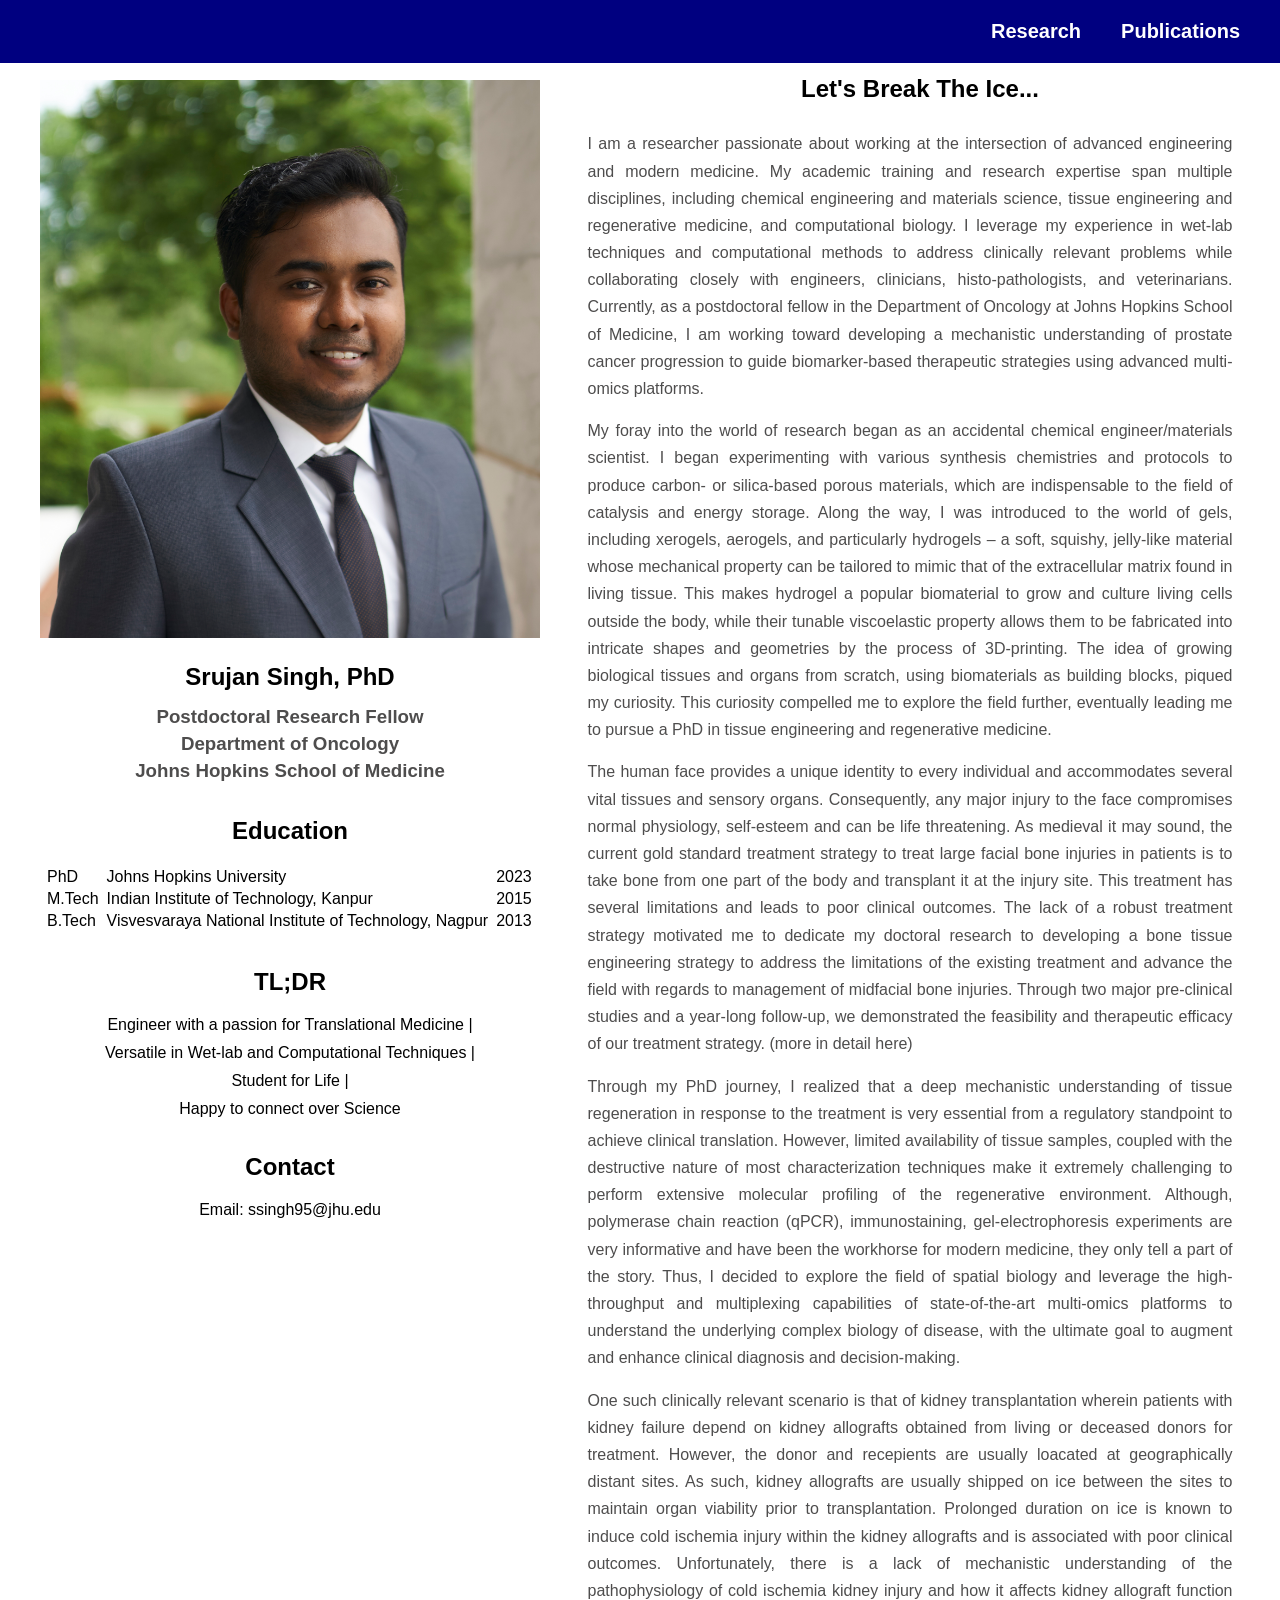
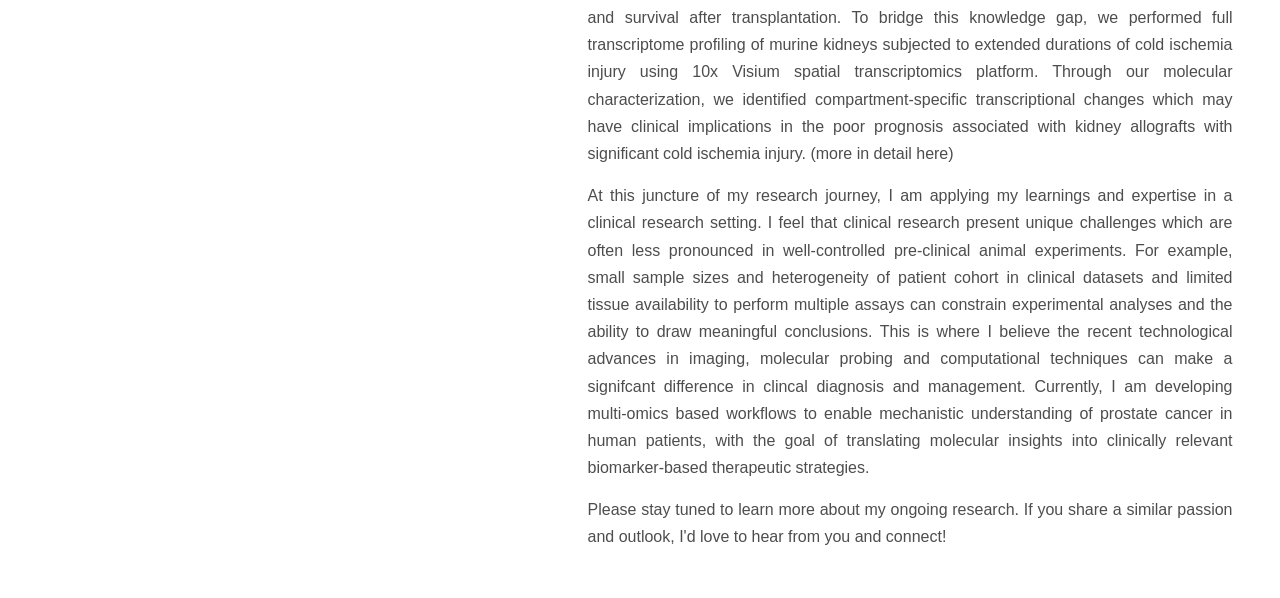
==== index.html @ 66c5327a "Webpage Files Added" ====
<!-- Type !<TAB> to get the follwing piece of code--> 
<!-- Or you can just comment using "/* */ within the code section"-->

<!-- This is the landing page to my website!! You can navigate to all pages from here.   -->
<!DOCTYPE html>
<html>
    <head> 
        <title> Srujan Singh, PhD  </title> 
        <link rel="stylesheet" href="style/profile_style.css">
    
    </head>
        <body>
            <!-- The header contains the tabs "About Me, Research Interests and Publications" -->
            <header> 
                <nav>
                    <ul>
                    <!--<li> <a href="profile_pages/About_Me.html"> About Me </a></li> -->
                        <li> <a href="profile_pages/Research_Interests.html" target="_blank" rel="noopener noreferrer">Research </a></li>
                        <li> <a href="profile_pages/Publications.html" target="_blank" rel="noopener noreferrer"> Publications </a></li>
                    </ul>
                </nav>
            </header>
            <!-- The following section will contain my photogaraph and information.   -->
            
            <section class="profile-section">

                <!-- LEFT SIDE: Profile + Education -->
                <div class="profile-left">

                    <div class="profile-info">

                        <!-- <img src="/image/Srujan_Crop2.jpg" alt="Srujan Singh, PhD"> -->
                        <img src="image/Srujan_Crop2.jpg" alt="Srujan Singh, PhD">

                        <h1>Srujan Singh, PhD</h1>
                        <h3>Postdoctoral Research Fellow</h3>
                        <h3>Department of Oncology</h3>
                        <h3>Johns Hopkins School of Medicine</h3>

                    </div>

                    <!-- Education -->
                    <div class="profile-info-table">

                        <h2>Education</h2>

                        <table>
                            <!--
                            <tr>
                                <th>Degree</th>
                                <th>Institution</th>
                                <th>Year</th>
                            </tr> -->

                            <tr>
                                <td>PhD</td>
                                <td>Johns Hopkins University</td>
                                <td>2023</td>
                            </tr>

                            <tr>
                                <td>M.Tech</td>
                                <td>Indian Institute of Technology, Kanpur</td>
                                <td>2015</td>
                            </tr>

                            <tr>
                                <td>B.Tech</td>
                                <td>Visvesvaraya National Institute of Technology, Nagpur</td>
                                <td>2013</td>
                            </tr>
                        </table>

                    </div>

                    <div class="TLDR">
                        <h2> TL;DR </h2>
                        <p> Engineer with a passion for Translational Medicine |</p>
                        <p> Versatile in Wet-lab and Computational Techniques |</p>
                        <p> Student for Life |</p>
                        <p> Happy to connect over Science </p>
                    </div>

                    <div class="Contact">
                        <h2> Contact </h2>
                        <p> Email: ssingh95@jhu.edu </p>
                    </div>


                </div>


                </div>  <!-- <<-This is the end of contents on the left side. -->

                
                <!-- RIGHT SIDE: Description -->
                <div class="profile-description">

                    <h1> Let's Break The Ice...</h1>

                        <p>
                            I am a researcher passionate about working at the intersection of advanced engineering and modern medicine.
                            My academic training and research expertise span multiple disciplines, including chemical engineering and materials 
                            science, tissue engineering and regenerative medicine, and computational biology. I leverage my experience in 
                            wet-lab techniques and computational methods to address clinically relevant problems while collaborating closely 
                            with engineers, clinicians, histo-pathologists, and veterinarians. Currently, as a postdoctoral fellow in the 
                            Department of Oncology at Johns Hopkins School of Medicine, I am working toward developing a mechanistic 
                            understanding of prostate cancer progression to guide biomarker-based therapeutic strategies using advanced 
                            multi-omics platforms.
                        </p>

                        <p>
                            My foray into the world of research began as an accidental chemical engineer/materials scientist. I began 
                            experimenting with various synthesis chemistries and protocols to produce carbon- or silica-based porous 
                            materials, which are indispensable to the field of catalysis and energy storage. Along the way, I was
                            introduced to the world of gels, including xerogels, aerogels, and particularly hydrogels &ndash; a soft, squishy, 
                            jelly-like material whose mechanical property can be tailored to mimic that of the extracellular matrix found 
                            in living tissue. This makes hydrogel a popular biomaterial to grow and culture living cells outside the body,
                            while their tunable viscoelastic property allows them to be fabricated into intricate shapes and geometries
                            by the process of 3D-printing. The idea of growing biological tissues and organs from scratch, using 
                            biomaterials as building blocks, piqued my curiosity. This curiosity compelled me to explore the field further, 
                            eventually leading me to pursue a PhD in tissue engineering and regenerative medicine.
                        </p>

                        <p>
                            The human face provides a unique identity to every individual and accommodates several vital tissues and sensory 
                            organs. Consequently, any major injury to the face compromises normal physiology, self-esteem and can be life 
                            threatening. As medieval it may sound, the current gold standard treatment strategy to treat large facial bone 
                            injuries in patients is to take bone from one part of the body and transplant it at the injury site. 
                            This treatment has several limitations and leads to poor clinical outcomes. The lack of a robust treatment strategy
                            motivated me to dedicate my doctoral research to developing a bone tissue engineering strategy to address the 
                            limitations of the existing treatment and advance the field with regards to management of midfacial bone injuries. 
                            Through two major pre-clinical studies and a year-long follow-up, we demonstrated the feasibility and therapeutic 
                            efficacy of our treatment strategy.
                            (<a href="profile_pages/Research_Interests.html#bone-regeneration" target="_blank" rel="noopener noreferrer">more in detail here</a>)
                        </p>

                        <p>
                            Through my PhD journey, I realized that a deep mechanistic understanding of tissue regeneration in response to the treatment 
                            is very essential from a regulatory standpoint to achieve clinical translation. However, limited availability of tissue samples, 
                            coupled with the destructive nature of most characterization techniques make it extremely challenging to perform extensive 
                            molecular profiling of the regenerative environment. Although, polymerase chain reaction (qPCR), immunostaining, gel-electrophoresis 
                            experiments are very informative and have been the workhorse for modern medicine, they only tell a part of the story. 
                            Thus, I decided to explore the field of spatial biology and leverage the high-throughput and multiplexing capabilities 
                            of state-of-the-art multi-omics platforms to understand the underlying complex biology of disease, with the ultimate goal to
                            augment and enhance clinical diagnosis and decision-making. 
                        </p>

                        <p>
                            One such clinically relevant scenario is that of kidney transplantation wherein patients with kidney failure depend on kidney allografts 
                            obtained from living or deceased donors for treatment. However, the donor and recepients are usually loacated at geographically 
                            distant sites. As such, kidney allografts are usually shipped on ice between the sites to maintain organ viability prior to 
                            transplantation. Prolonged duration on ice is known to induce cold ischemia injury within the kidney allografts and is associated 
                            with poor clinical outcomes. Unfortunately, there is a lack of mechanistic understanding of the pathophysiology of cold ischemia 
                            kidney injury and how it affects kidney allograft function and survival after transplantation. To bridge this knowledge gap, we 
                            performed full transcriptome profiling of murine kidneys subjected to extended durations of cold ischemia injury using 10x Visium
                            spatial transcriptomics platform. Through our molecular characterization, we identified compartment-specific transcriptional changes 
                            which may have clinical implications in the poor prognosis associated with kidney allografts with significant cold ischemia injury.
                            (<a href="profile_pages/Research_Interests.html#spatial-transcriptomics" target="_blank" rel="noopener noreferrer">more in detail here</a>)
                        </p>

                        <p>
                            At this juncture of my research journey, I am applying my learnings and expertise in a clinical research setting. I feel 
                            that clinical research present unique challenges which are often less pronounced in well-controlled pre-clinical animal experiments.
                            For example, small sample sizes and heterogeneity of patient cohort in clinical datasets and limited tissue 
                            availability to perform multiple assays can constrain experimental analyses and the ability to draw meaningful conclusions. 
                            This is where I believe the recent technological advances in imaging, molecular probing and computational techniques can make
                            a signifcant difference in clincal diagnosis and management. Currently, I am developing multi-omics based workflows to enable 
                            mechanistic understanding of prostate cancer in human patients, with the goal of translating molecular insights into clinically 
                            relevant biomarker-based therapeutic strategies. 
                        </p>

                        <p>
                            Please stay tuned to learn more about my ongoing research. If you share a similar passion and outlook, I'd love to hear from you 
                            and connect! 
                        </p>

                </div>

            </section>


            <!--<footer> footer </footer> -->
            
        </body>
</html>
---- style/profile_style.css ----
body { 
                background: white;
                color: black;
                font-family: Arial, Helvetica, sans-serif;
                margin: 0px;
                padding: 0px;
     
            }
            h1 {
                color: black;
                margin-left: 20px;
            }

             h2 {
                color:gray;
            }

             p { 
                color:black;
            }

            header {
                background: navy;
                padding: 20px; 

                position: fixed;
                top: 0; 
                left: 0;
                width: 100%;
                z-index: 1000;
                box-sizing: border-box;
            }

            ul {
                margin: 0px;
                padding: 0px;
                list-style-type: none; /* to remove the bullets from the items in li */
            }

            
            li {
                display: inline-block;
                margin-right: 20px; /* to have spacing between the items in li */
                

            }
            
            nav ul {
                display: flex;              /* put items in a row */
                justify-content: flex-end;  /* move items to the right */
                list-style-type: none;      /* remove bullets */
                padding: 0;
                margin: 0;
            }

            nav li {
                 margin-left: 20px;          /* spacing between items */
                 font-weight: bold;
                 font-size: 20px;
            }

            a {
                color: white;
                text-decoration: none;
                justify-content: flex-end;
            }

            a:visited {
                color: white;
            }

            a:hover {
                color:yellow;
            }

            section {
                background: white;
                color: gray;
                padding: 100x 20px 20px;;
                display: flex;
                flex-direction: row;
            }
            
            

            footer {
                background: black;
                padding: 10px 20px;

            }

/* This section contains all the style parameters for the profile section */
            .profile-section {
                text-align: center;
                padding-top: 40px;
            }

            .profile-section img {
                padding-top: 40px;
                display: block;
                margin: auto;
            }

            

            .profile-section h1{
                padding-top:15px;
            }
            
            
            .profile-section h3,
            .profile-section p {
                margin: 10px 0;
            }

            .profile-section {
                display: flex;
                align-items: flex-start;
                gap: 40px;
                padding: 40px;
            }

/* Profile picture, name, and designation on the LEFT */
            .profile-info {
                width: 500px;
                flex-shrink: 0;
                text-align: center;
            }

            .profile-info img {
                width: 500px;
                height: auto;
                display: block;
            }

            .profile-info h1 {
                color: black;
                margin: 10px 0 0 0;
                text-align: center;
            }

            .profile-info h3 {
                color: rgb(78, 77, 77);
                margin: 15px 0 0 0;
                text-align: center;
            }

            .profile-info h3 + h3 {
                margin-top: 5px;
            } 



            .profile-info-table h2 {
                color: black;
                margin-top: 35px;
                text-align: center;
            }

            
            .profile-info-table td {
            color:black;
            padding-left: 5px; 
            text-align: left;
            vertical-align: middle;
            margin-top:5px;
            }
            

            .TLDR h2 {
                color: black;
                margin-top: 35px;
                text-align: center;
            }

            .Contact h2 {
                color: black;
                margin-top: 35px;
                text-align: center;
            }

/* Paragraph on the RIGHT */
            .profile-description {
                flex: 1;
            }

            .profile-description p {
                color: rgb(78, 77, 77);
                margin: 0;
                padding: 7.5px;
                line-height: 1.7;
                text-align: justify;
            }

            .profile-section .profile-description a{
                color: rgb(78, 77, 77);
            }

            .profile-section .profile-description a:hover{
                color: red;
            }

         /*.profile-section .profile-description a:visited{
                color: brown;
            } */
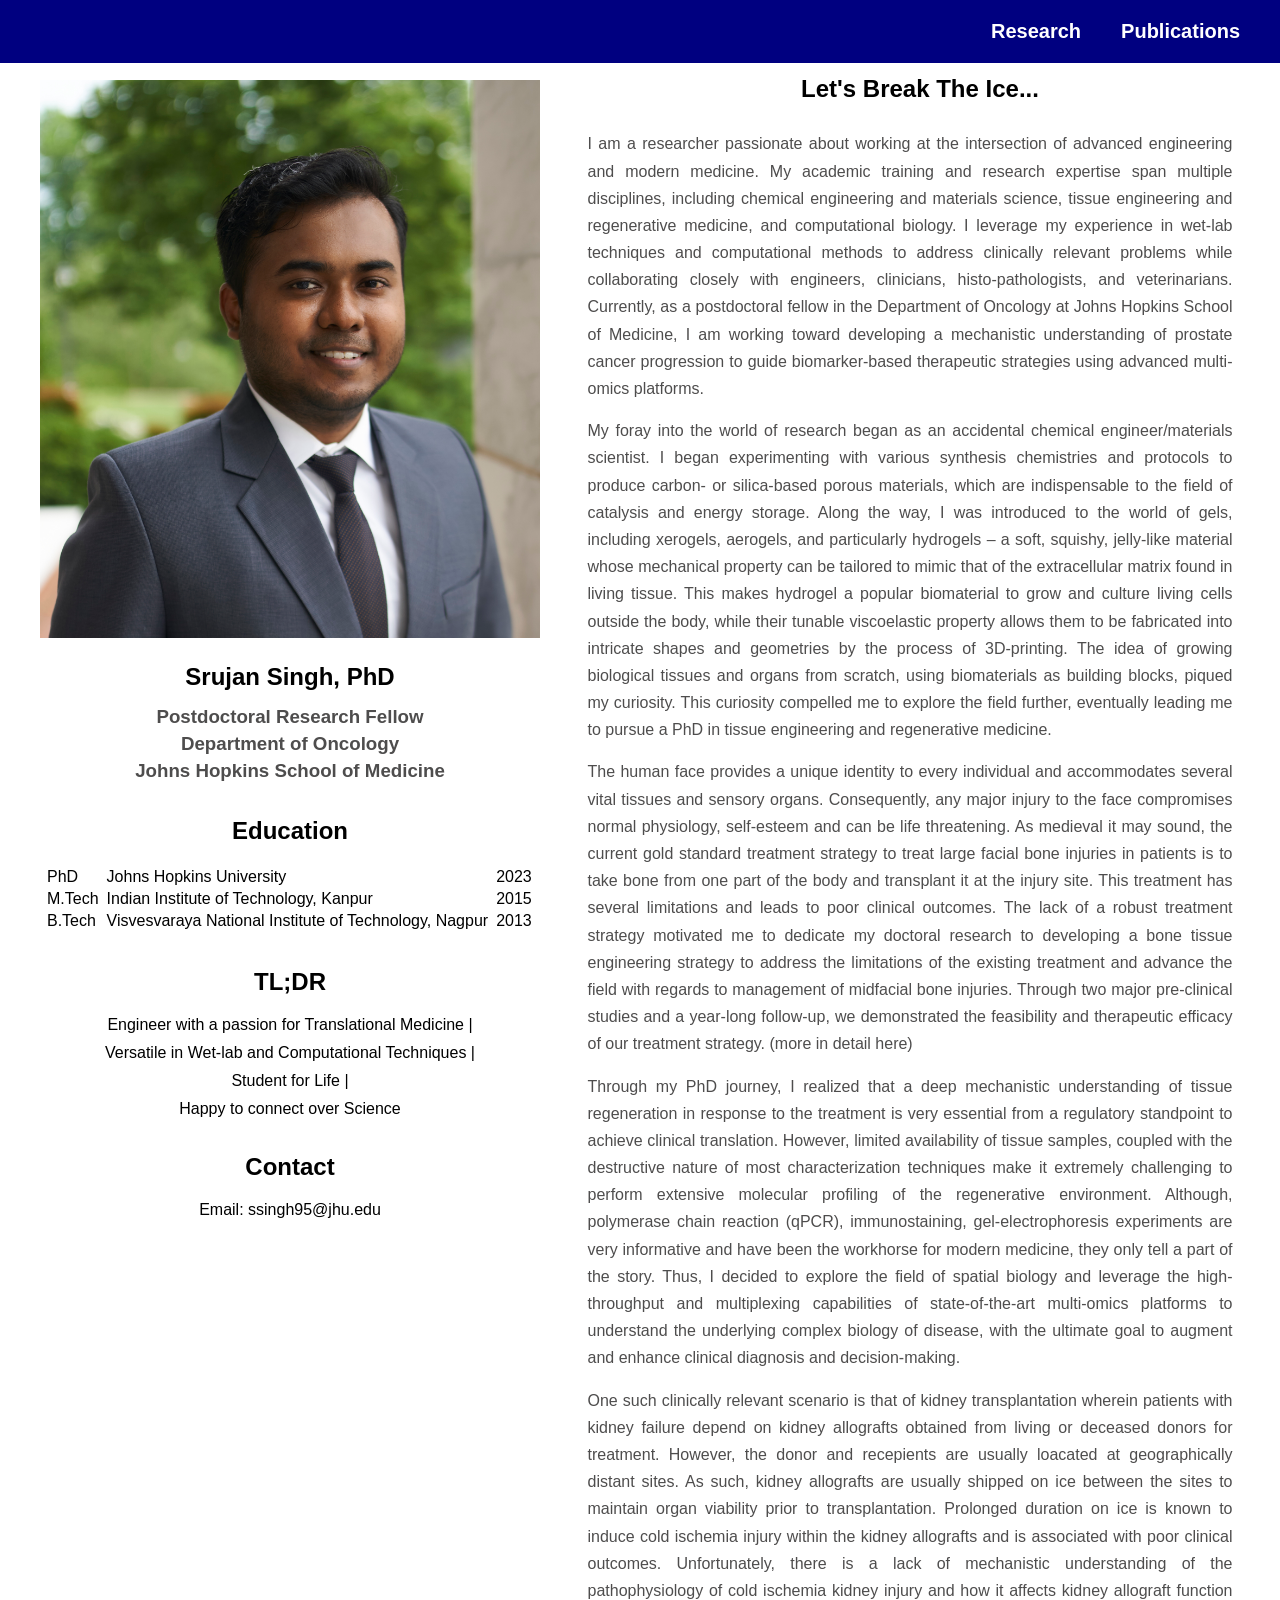
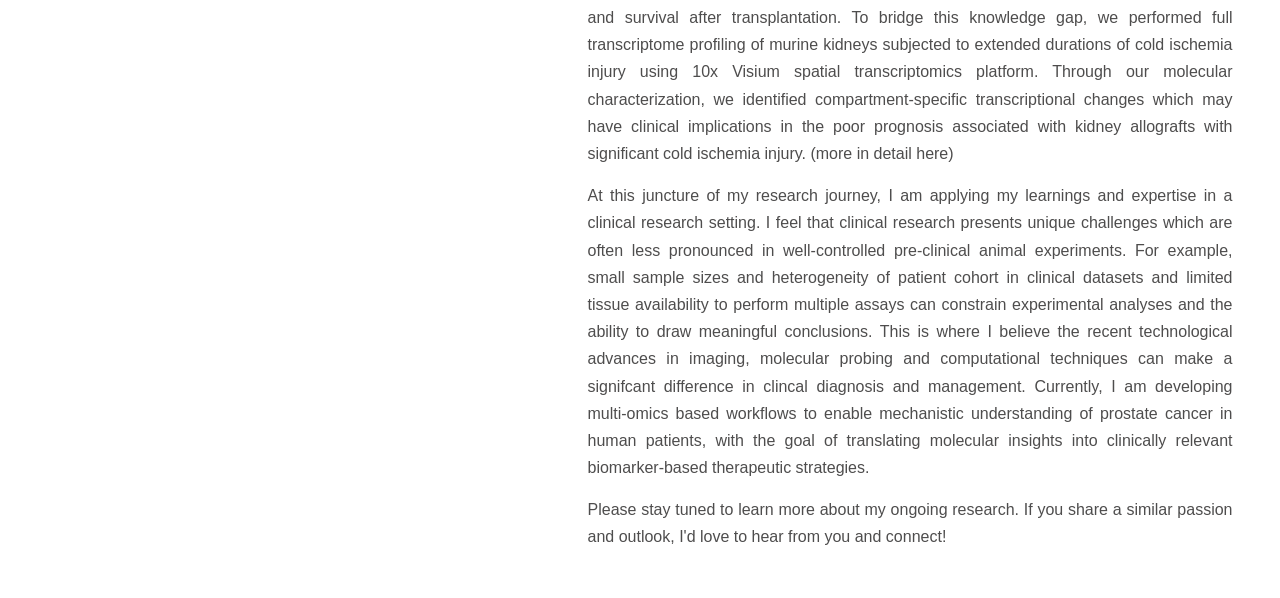
==== commit b86069cf: "Updates" ====
--- a/index.html
+++ b/index.html
@@ -161,7 +161,7 @@
 
                         <p>
                             At this juncture of my research journey, I am applying my learnings and expertise in a clinical research setting. I feel 
-                            that clinical research present unique challenges which are often less pronounced in well-controlled pre-clinical animal experiments.
+                            that clinical research presents unique challenges which are often less pronounced in well-controlled pre-clinical animal experiments.
                             For example, small sample sizes and heterogeneity of patient cohort in clinical datasets and limited tissue 
                             availability to perform multiple assays can constrain experimental analyses and the ability to draw meaningful conclusions. 
                             This is where I believe the recent technological advances in imaging, molecular probing and computational techniques can make
